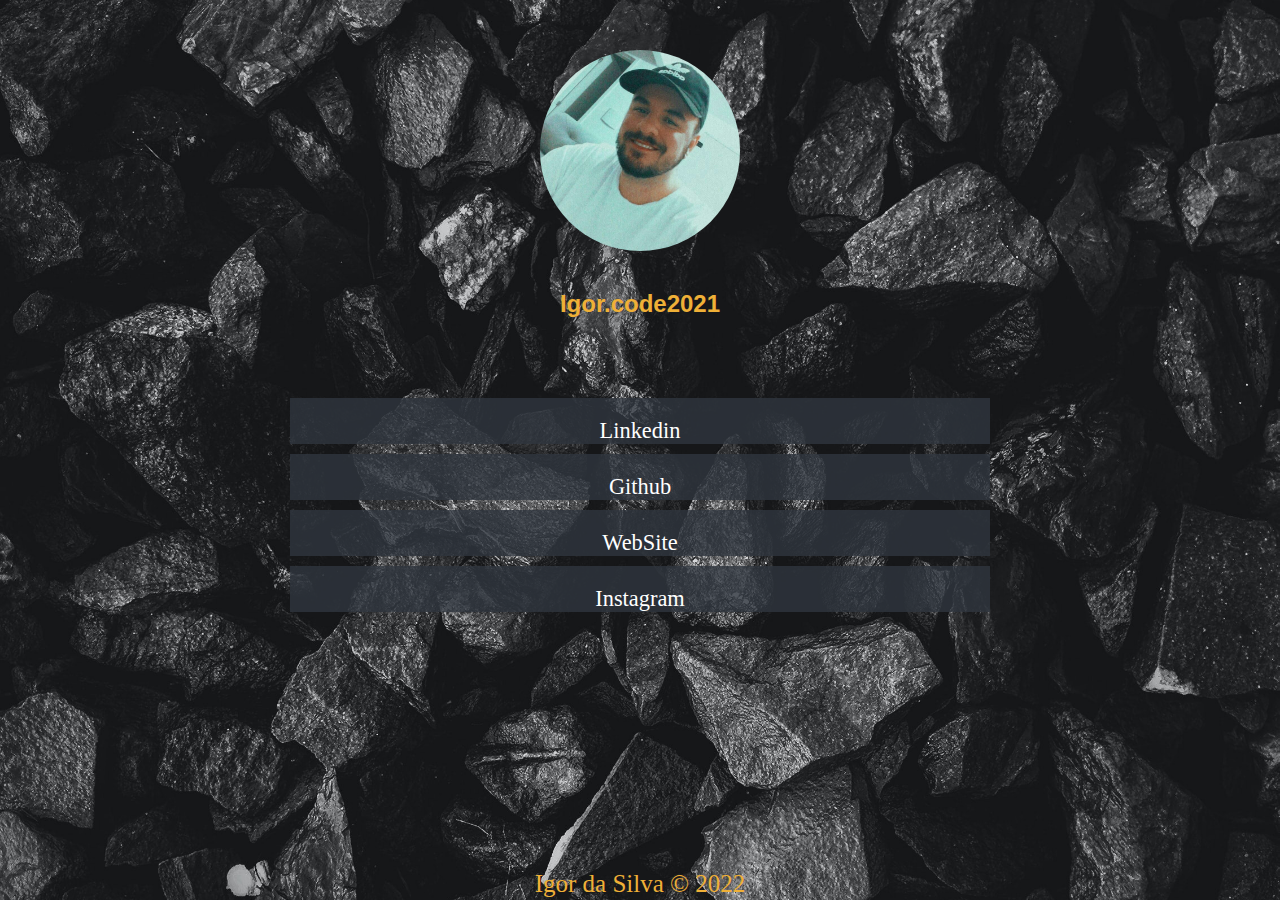
==== index.html @ f838aa42 "trocandoLinkDoWebSite" ====
<!DOCTYPE html>
<html lang="en">
<head>
    <meta charset="UTF-8">
    <meta name="viewport" content="width=device-width, initial-1">
    <meta name="description" content="Web development">
    <link rel="stylesheet" href="css/style.css">
    <link rel="shortcut icon" href="imagens/favicon/android-icon-36x36.png" type="image/x-icon">
    <title>Igor da Silva</title>
    <!-- ...fontes do google... -->
    <link rel="preconnect" href="https://fonts.googleapis.com">
    <link rel="preconnect" href="https://fonts.gstatic.com" crossorigin>
    <link href="https://fonts.googleapis.com/css2?family=Fredoka:wght@400;500;600&display=swap" rel="stylesheet">
</head>
<body>
        <div class="row">
            <div class="image_perf">
                <img src="imagens/perfil1.svg" altt="Imagem de perfil"/>
            </div>
            <div class="caption">
                <a href="https://www.instagram.com/igor.code2021/" target="_blank">Igor.code2021</a>
            </div>
            <div class="links">
                <a href="https://www.linkedin.com/in/igor-silva-08b3291a7/" target="_blank">Linkedin</a>
            </div>
            <div class="links">
                <a href="https://github.com/igorrsilvaa" target="_blank">Github</a>
            </div>
            <div class="links">
                <a href="https://igorcode2022.netlify.app/" target="_blank">WebSite</a>
            </div>
            <div class="links">
                <a href="https://www.instagram.com/igor.code2021/" target="_blank">Instagram</a>
            </div>
        </div>
        <footer class="rodape">
            <p class="rodape">Igor da Silva &copy; 2022</p>
        </footer>
<script type="text/javascript" src="main.js"></script>
</body>
</html>
---- css/style.css ----
*{
    margin: 0;
    padding:0;
}

body{
    width: 100%;
    height: 100vh;
    background: url(../imagens/fundo1.jpg) no-repeat center center;
    background-size: cover;
}

.row{
    display: flex;
    flex-direction: column;
    align-items: center;
    width: 100%;
    height: 100%;
}

.row .image_perf{
    padding-top: 50px;
}

.row .image_perf img{
    width: 120px;
}

.row .caption{
    padding-top: 35px;
    padding-bottom: 90px;
}

.row .caption a{
    text-decoration: none;
    font-family: 'Fredokai', sans-serif;
    font-size: 18px;
    font-weight: bold;
    color: #EFB037;
}

.links{
    margin-top: 10px;
    padding-top: 10px;
    width: 350px;
    background-color: rgba(48, 54, 62, 0.66);
    text-align: center;
}

.links:hover{
    background-color: rgba(25, 30, 36, 0.80);
}

.links a{
    color: #fff;
    text-decoration: none;
    font-size: 1.4em;
}

.links a:hover{
    color: #EFB037;
}

.rodape{
    display: flex;
    justify-content: center;
    margin-top: -20px;
}

.rodape p{
    font-size: 18px;
    color: #EFB037;
}

@media (min-width: 720px){
    body{
        background: url(../imagens/fundo1.jpg) no-repeat center center;
        background-size: cover;
        height: 100vh;
    }
    .row .image_perf img {
        width: 200px;
    }
    .row .caption{
        padding-top: 35px;
        padding-bottom: 70px;
    }

    .row .caption a{
        text-decoration: none;
        font-family: 'Fredokai', sans-serif;
        font-weight: 600;
        color: #EFB037;
        font-size: 1.5em;
    }

    .caption a:hover{
        color: #7a788ad7;
    }

    .links{
        margin-top: 10px;
        padding-top: 20px;
        width: 700px;
        background-color: rgba(48, 54, 62, 0.8);
        text-align: center;
    }

    .rodape{
        display: block;
        margin-top: -30px;
        text-align: center;
    }

    .rodape p{
        font-size: 25px;
        color: #EFB037;
    }
}
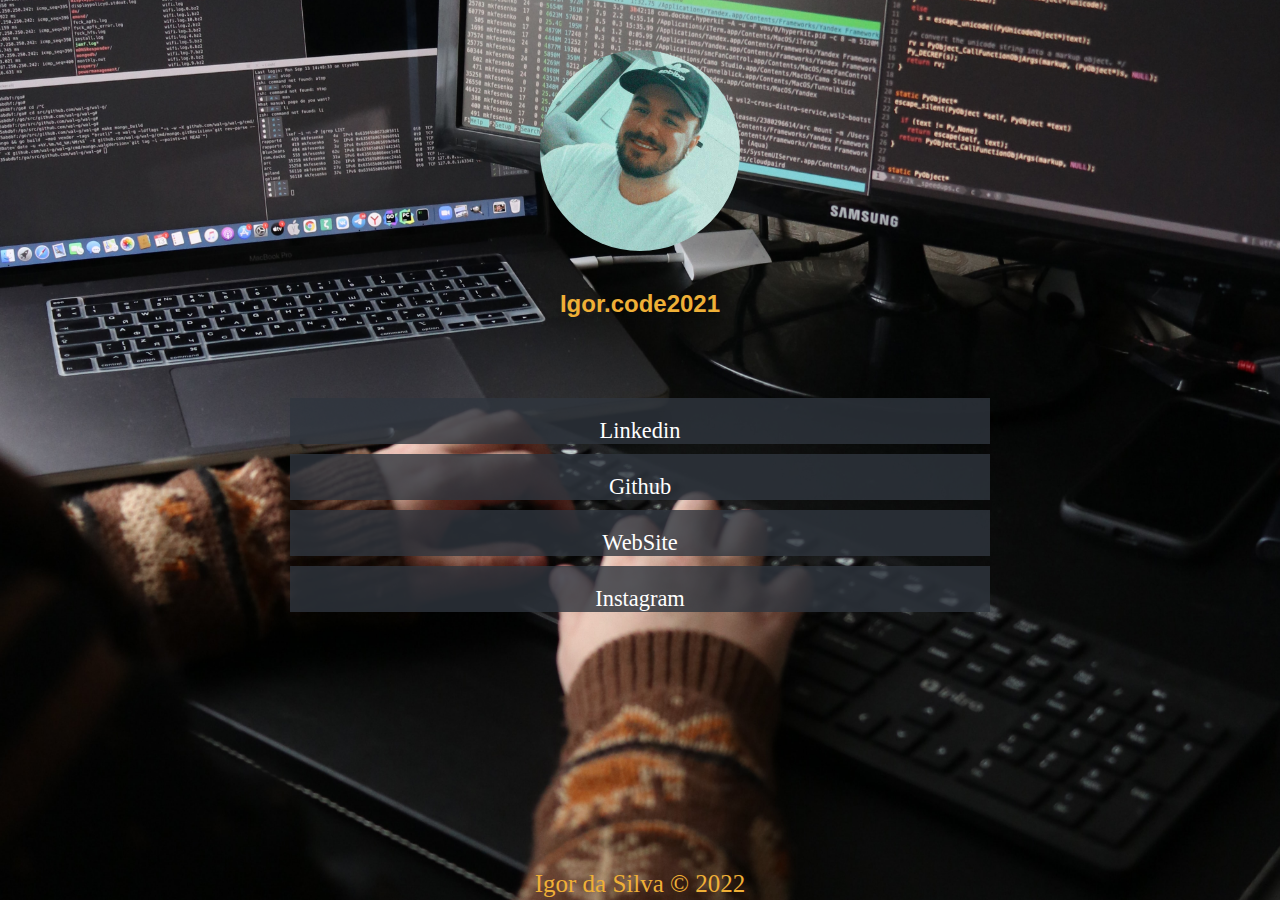
==== commit 9ab4afed: "AlteracaoNomeUsuario" ====
--- a/index.html
+++ b/index.html
@@ -30,7 +30,7 @@
                 <a href="https://igorcode2022.netlify.app/" target="_blank">WebSite</a>
             </div>
             <div class="links">
-                <a href="https://www.instagram.com/igor.code2021/" target="_blank">Instagram</a>
+                <a href="https://www.instagram.com/igor.codes/" target="_blank">Instagram</a>
             </div>
         </div>
         <footer class="rodape">
--- a/css/style.css
+++ b/css/style.css
@@ -6,7 +6,7 @@
 body{
     width: 100%;
     height: 100vh;
-    background: url(../imagens/fundo1.jpg) no-repeat center center;
+    background: url(../imagens/fundo4.jpg) no-repeat center center;
     background-size: cover;
 }
 
@@ -74,7 +74,7 @@
 
 @media (min-width: 720px){
     body{
-        background: url(../imagens/fundo1.jpg) no-repeat center center;
+        background: url(../imagens/fundo5.jpg) no-repeat center center;
         background-size: cover;
         height: 100vh;
     }
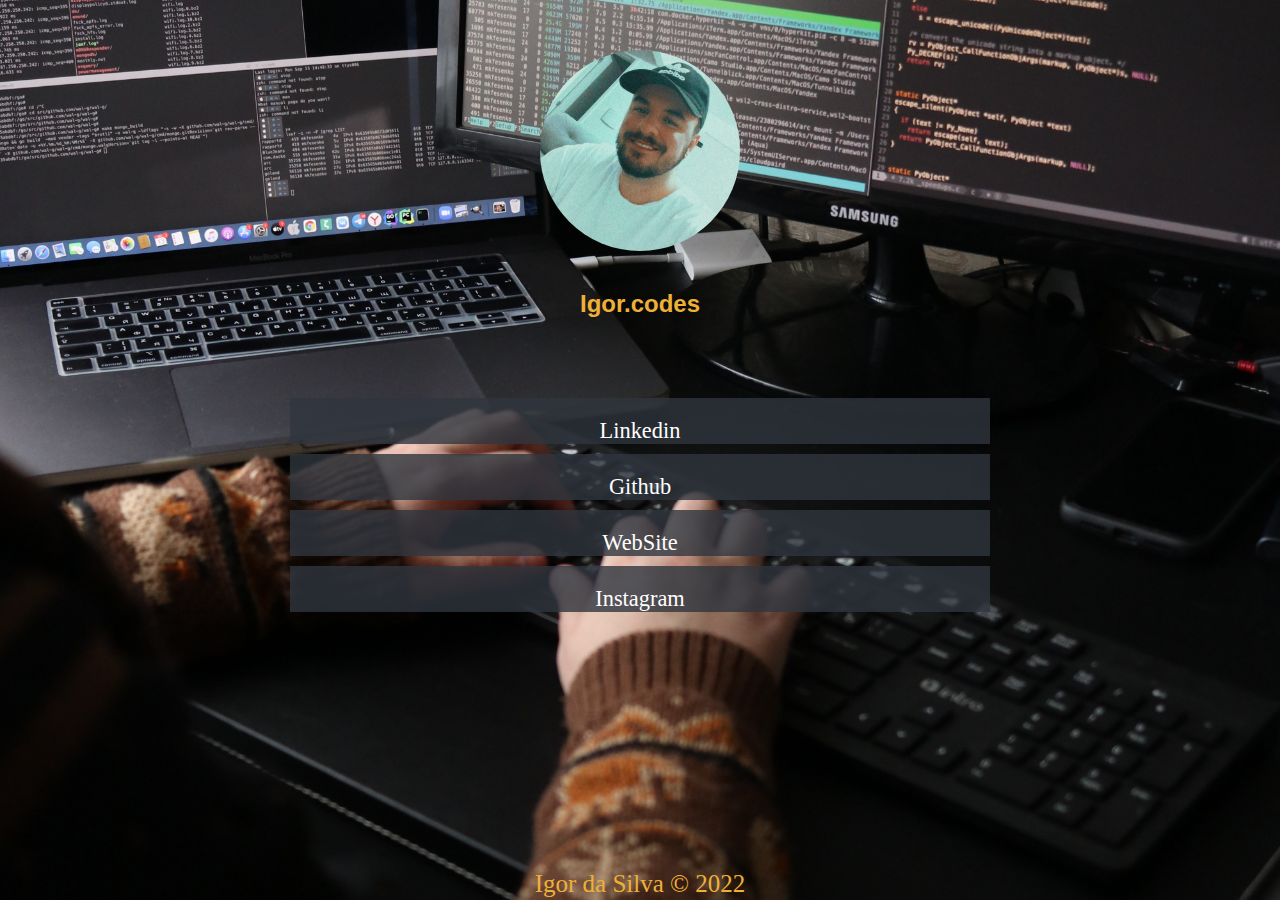
==== commit 03595245: "..." ====
--- a/index.html
+++ b/index.html
@@ -18,7 +18,7 @@
                 <img src="imagens/perfil1.svg" altt="Imagem de perfil"/>
             </div>
             <div class="caption">
-                <a href="https://www.instagram.com/igor.code2021/" target="_blank">Igor.code2021</a>
+                <a href="https://www.instagram.com/igor.codes/" target="_blank">Igor.codes</a>
             </div>
             <div class="links">
                 <a href="https://www.linkedin.com/in/igor-silva-08b3291a7/" target="_blank">Linkedin</a>
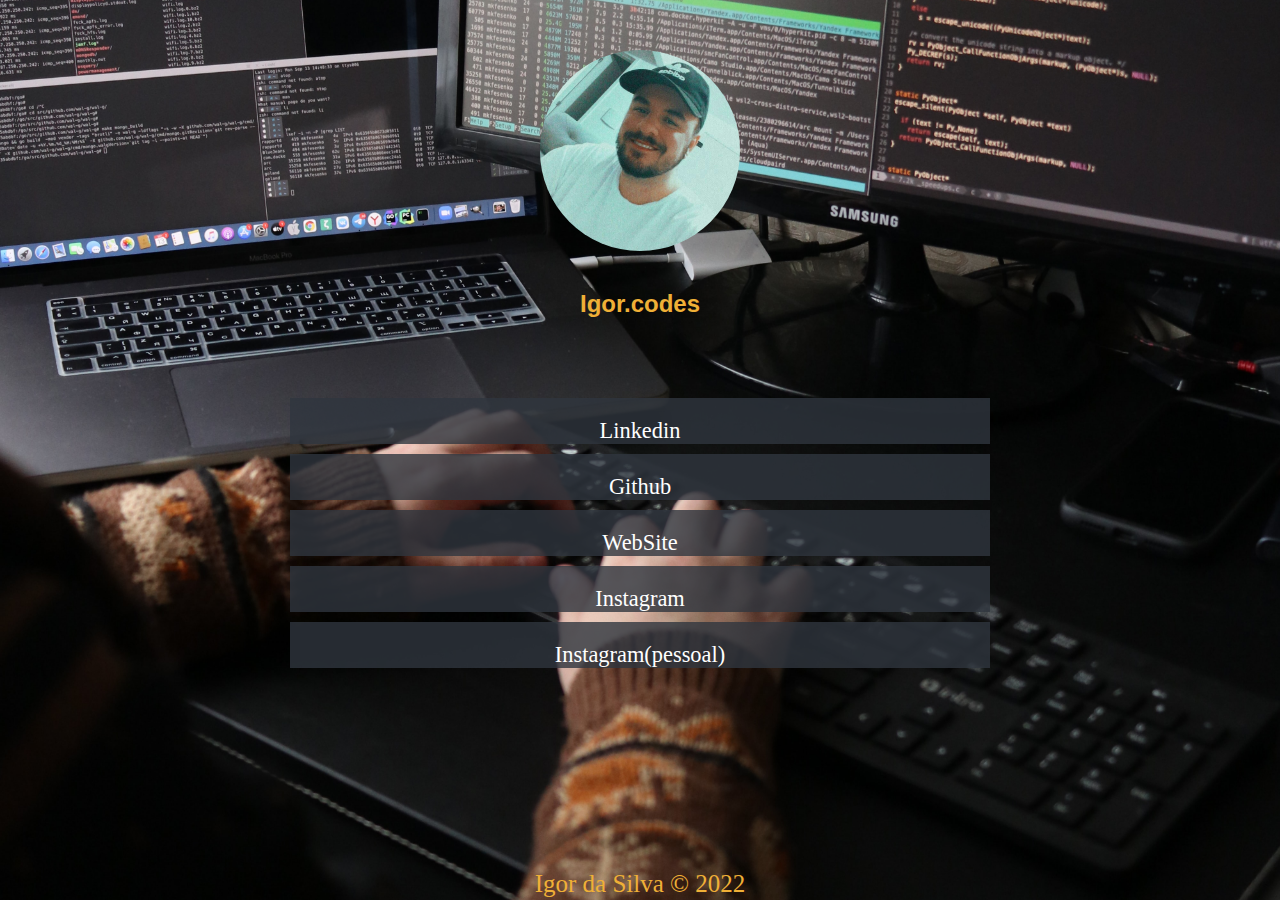
==== commit a5320d1c: "..." ====
--- a/index.html
+++ b/index.html
@@ -32,10 +32,14 @@
             <div class="links">
                 <a href="https://www.instagram.com/igor.codes/" target="_blank">Instagram</a>
             </div>
+            <div class="links">
+                <a href="https://www.instagram.com/silvaigor95/" target="_blank">Instagram(pessoal)</a>
+            </div>
         </div>
+
         <footer class="rodape">
             <p class="rodape">Igor da Silva &copy; 2022</p>
         </footer>
-<script type="text/javascript" src="main.js"></script>
+<script type="text/javascript" src="index.js"></script>
 </body>
-</html>
+</html>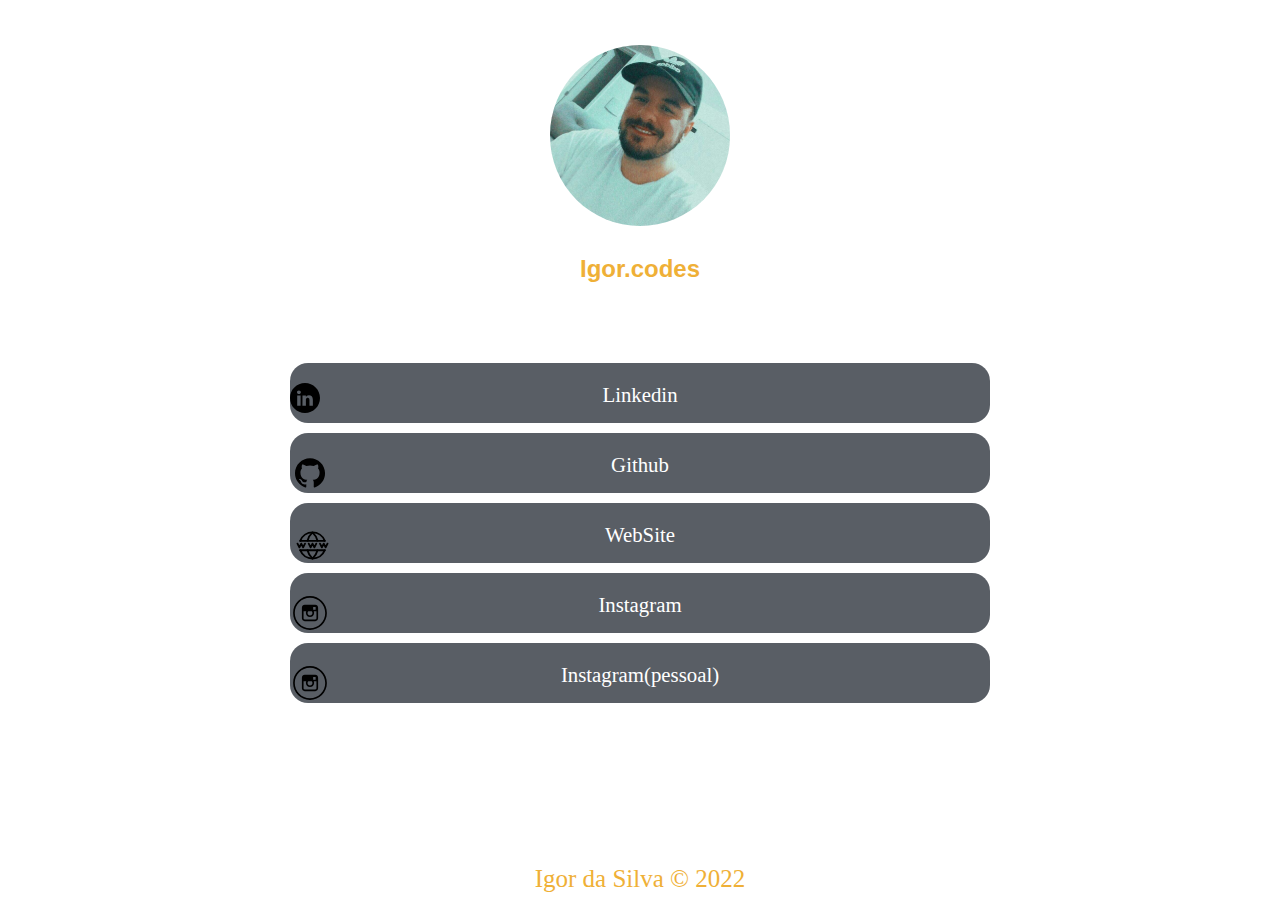
==== commit 983dd8b6: "AlteracaoNaImagemDeFundoEAdicionadoOsIcons" ====
--- a/index.html
+++ b/index.html
@@ -20,21 +20,32 @@
             <div class="caption">
                 <a href="https://www.instagram.com/igor.codes/" target="_blank">Igor.codes</a>
             </div>
+
             <div class="links">
+                <img class="IconLinkedin" src="imagens/linkedin.svg"/>
                 <a href="https://www.linkedin.com/in/igor-silva-08b3291a7/" target="_blank">Linkedin</a>
             </div>
+
             <div class="links">
+                <img class="IconGit" src="imagens/github.svg"/>
                 <a href="https://github.com/igorrsilvaa" target="_blank">Github</a>
             </div>
+
             <div class="links">
+                <img class="IconWeb" src="imagens/website.svg">
                 <a href="https://igorcode2022.netlify.app/" target="_blank">WebSite</a>
             </div>
+
             <div class="links">
+                <img  class="IconInstagram" src="imagens/Instagram.svg">
                 <a href="https://www.instagram.com/igor.codes/" target="_blank">Instagram</a>
             </div>
+
             <div class="links">
+                <img  class="IconInstagram" src="imagens/Instagram.svg">
                 <a href="https://www.instagram.com/silvaigor95/" target="_blank">Instagram(pessoal)</a>
             </div>
+
         </div>
 
         <footer class="rodape">
--- a/css/style.css
+++ b/css/style.css
@@ -6,7 +6,7 @@
 body{
     width: 100%;
     height: 100vh;
-    background: url(../imagens/fundo4.jpg) no-repeat center center;
+    background: url(../imagens/fundo2.jpg) no-repeat center center;
     background-size: cover;
 }
 
@@ -19,7 +19,7 @@
 }
 
 .row .image_perf{
-    padding-top: 50px;
+    padding-top: 45px;
 }
 
 .row .image_perf img{
@@ -27,8 +27,8 @@
 }
 
 .row .caption{
-    padding-top: 35px;
-    padding-bottom: 90px;
+    padding-top: 20px;
+    padding-bottom: 60px;
 }
 
 .row .caption a{
@@ -36,15 +36,17 @@
     font-family: 'Fredokai', sans-serif;
     font-size: 18px;
     font-weight: bold;
-    color: #EFB037;
+    color: #747474;
 }
 
 .links{
-    margin-top: 10px;
-    padding-top: 10px;
+    margin-top: 5px;
+    padding-top: 2px;
     width: 350px;
+    height: 40px;
     background-color: rgba(48, 54, 62, 0.66);
     text-align: center;
+    border-radius: 18px;
 }
 
 .links:hover{
@@ -54,35 +56,65 @@
 .links a{
     color: #fff;
     text-decoration: none;
-    font-size: 1.4em;
+    font-size: 1.3em;
 }
 
 .links a:hover{
     color: #EFB037;
 }
 
+.IconGit{
+    width: 40px;
+    display: flex;
+    position: absolute;
+}
+
+.IconLinkedin{
+    width: 30px;
+    display: flex;
+    position: absolute;
+}
+
+.IconWeb{
+    width: 45px;
+    display: flex;
+    position: absolute;
+}
+
+.IconInstagram{
+    width: 40px;
+    display: flex;
+    position: absolute;
+}
+
+.IconInstagram{
+    width: 40px;
+    display: flex;
+    position: absolute;
+}
+
 .rodape{
     display: flex;
     justify-content: center;
-    margin-top: -20px;
+    margin-top: -15px;
 }
 
 .rodape p{
     font-size: 18px;
-    color: #EFB037;
+    color: #8b8b8b;
 }
 
 @media (min-width: 720px){
     body{
-        background: url(../imagens/fundo5.jpg) no-repeat center center;
+        background: url(../imagens/Fundo1.jpg) no-repeat center center;
         background-size: cover;
         height: 100vh;
     }
     .row .image_perf img {
-        width: 200px;
+        width: 180px;
     }
     .row .caption{
-        padding-top: 35px;
+        padding-top: 25px;
         padding-bottom: 70px;
     }
 
@@ -108,7 +140,7 @@
 
     .rodape{
         display: block;
-        margin-top: -30px;
+        margin-top: -35px;
         text-align: center;
     }
 
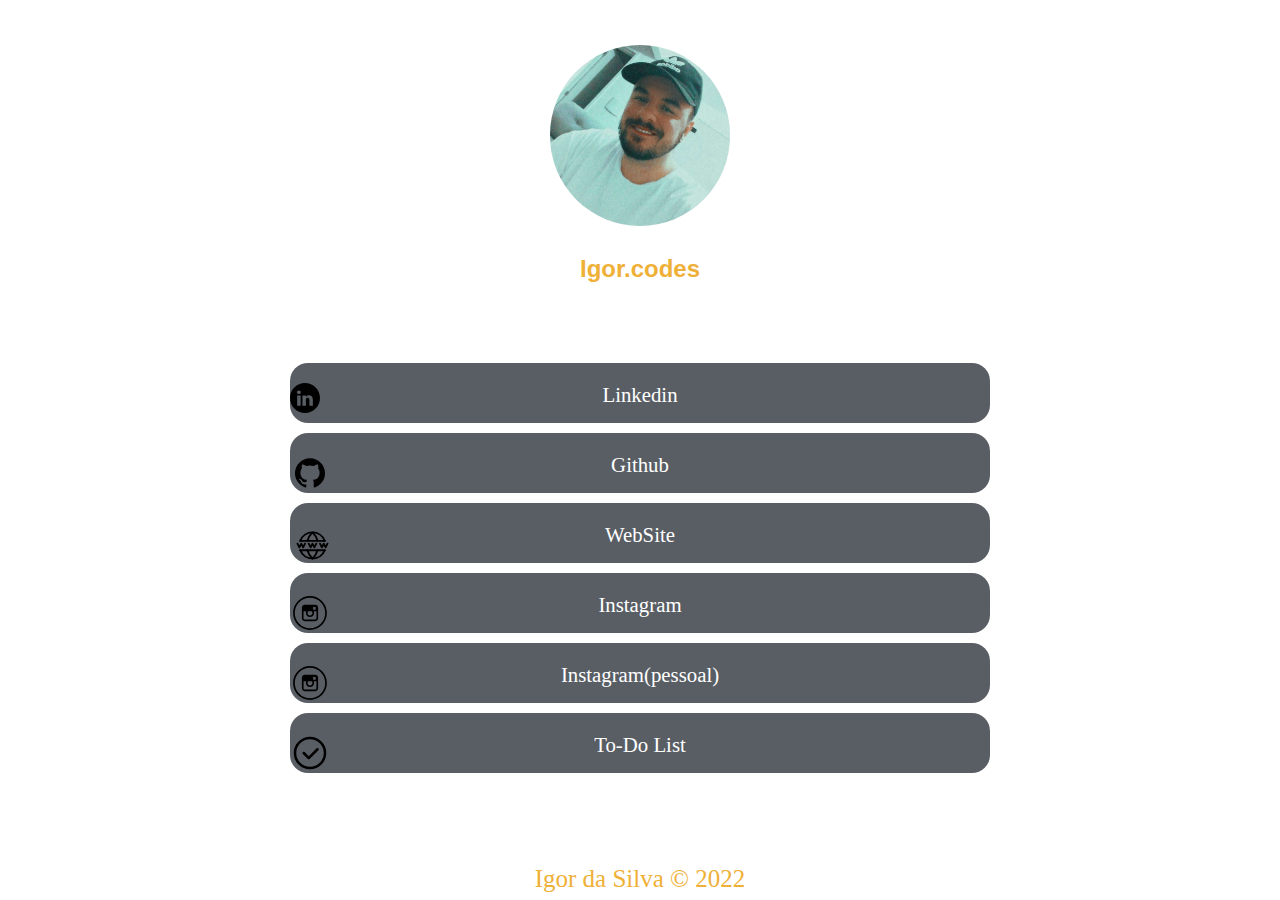
==== commit 4f6a8530: "AdicionadoToDo" ====
--- a/index.html
+++ b/index.html
@@ -46,6 +46,11 @@
                 <a href="https://www.instagram.com/silvaigor95/" target="_blank">Instagram(pessoal)</a>
             </div>
 
+            <div class="links">
+                <img  class="IconCheck" src="imagens/checked.svg">
+                <a href="https://to-do-list-item.netlify.app/" target="_blank">To-Do List</a>
+            </div>
+
         </div>
 
         <footer class="rodape">
--- a/css/style.css
+++ b/css/style.css
@@ -93,6 +93,12 @@
     position: absolute;
 }
 
+.IconCheck{
+    width: 40px;
+    display: flex;
+    position: absolute;
+}
+
 .rodape{
     display: flex;
     justify-content: center;
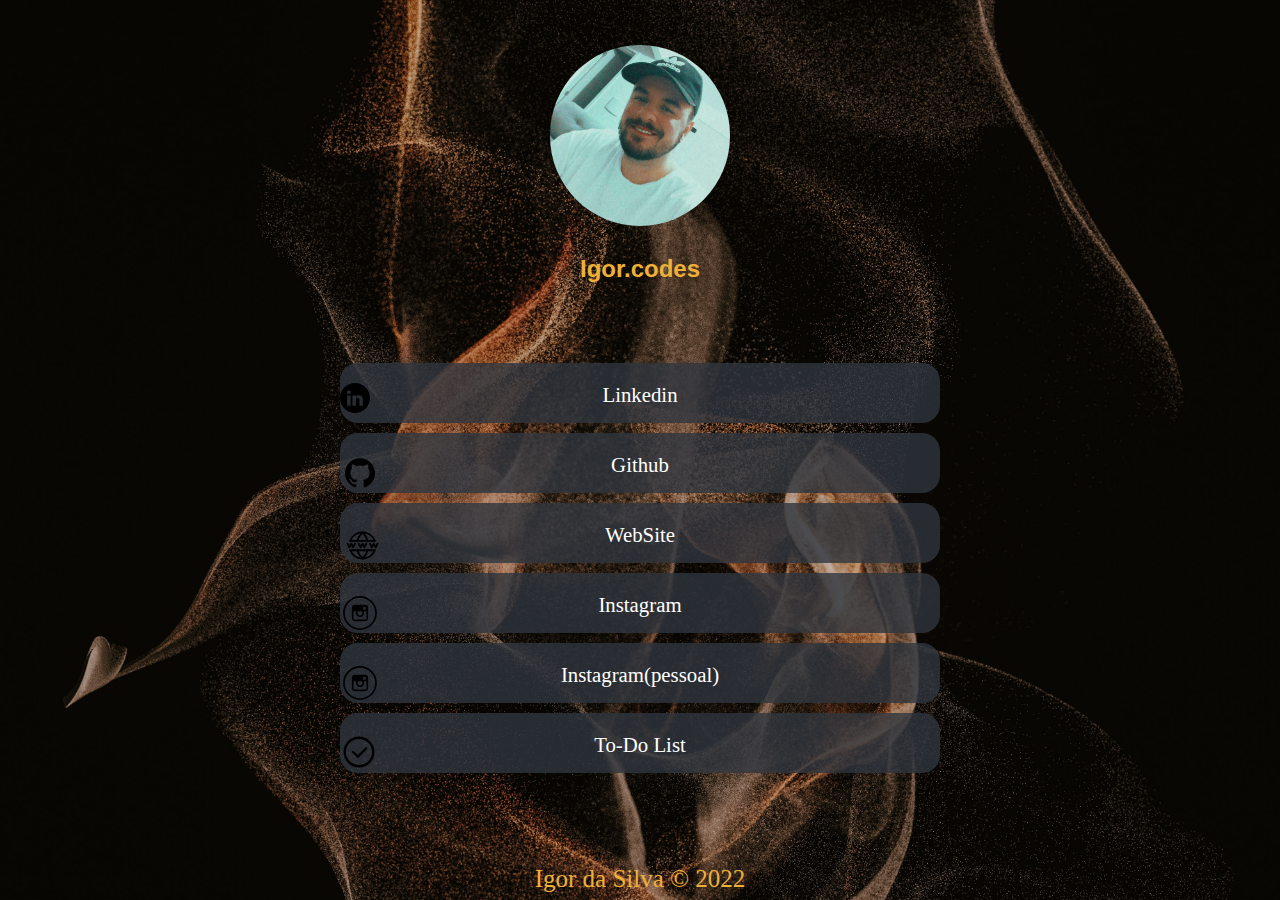
==== commit 7e8a0217: "FundoNovo" ====
--- a/index.html
+++ b/index.html
@@ -6,7 +6,7 @@
     <meta name="description" content="Web development">
     <link rel="stylesheet" href="css/style.css">
     <link rel="shortcut icon" href="imagens/favicon/android-icon-36x36.png" type="image/x-icon">
-    <title>Igor da Silva</title>
+    <title>Igor da Silva Francisco</title>
     <!-- ...fontes do google... -->
     <link rel="preconnect" href="https://fonts.googleapis.com">
     <link rel="preconnect" href="https://fonts.gstatic.com" crossorigin>
--- a/css/style.css
+++ b/css/style.css
@@ -6,7 +6,7 @@
 body{
     width: 100%;
     height: 100vh;
-    background: url(../imagens/fundo2.jpg) no-repeat center center;
+    background: url(../imagens/FundoTeste.jpg) no-repeat center center;
     background-size: cover;
 }
 
@@ -42,7 +42,7 @@
 .links{
     margin-top: 5px;
     padding-top: 2px;
-    width: 350px;
+    width: 300px;
     height: 40px;
     background-color: rgba(48, 54, 62, 0.66);
     text-align: center;
@@ -94,7 +94,7 @@
 }
 
 .IconCheck{
-    width: 40px;
+    width: 38px;
     display: flex;
     position: absolute;
 }
@@ -112,7 +112,7 @@
 
 @media (min-width: 720px){
     body{
-        background: url(../imagens/Fundo1.jpg) no-repeat center center;
+        background: url(../imagens/FundoTeste3.jpg) no-repeat center center;
         background-size: cover;
         height: 100vh;
     }
@@ -139,7 +139,7 @@
     .links{
         margin-top: 10px;
         padding-top: 20px;
-        width: 700px;
+        width: 600px;
         background-color: rgba(48, 54, 62, 0.8);
         text-align: center;
     }
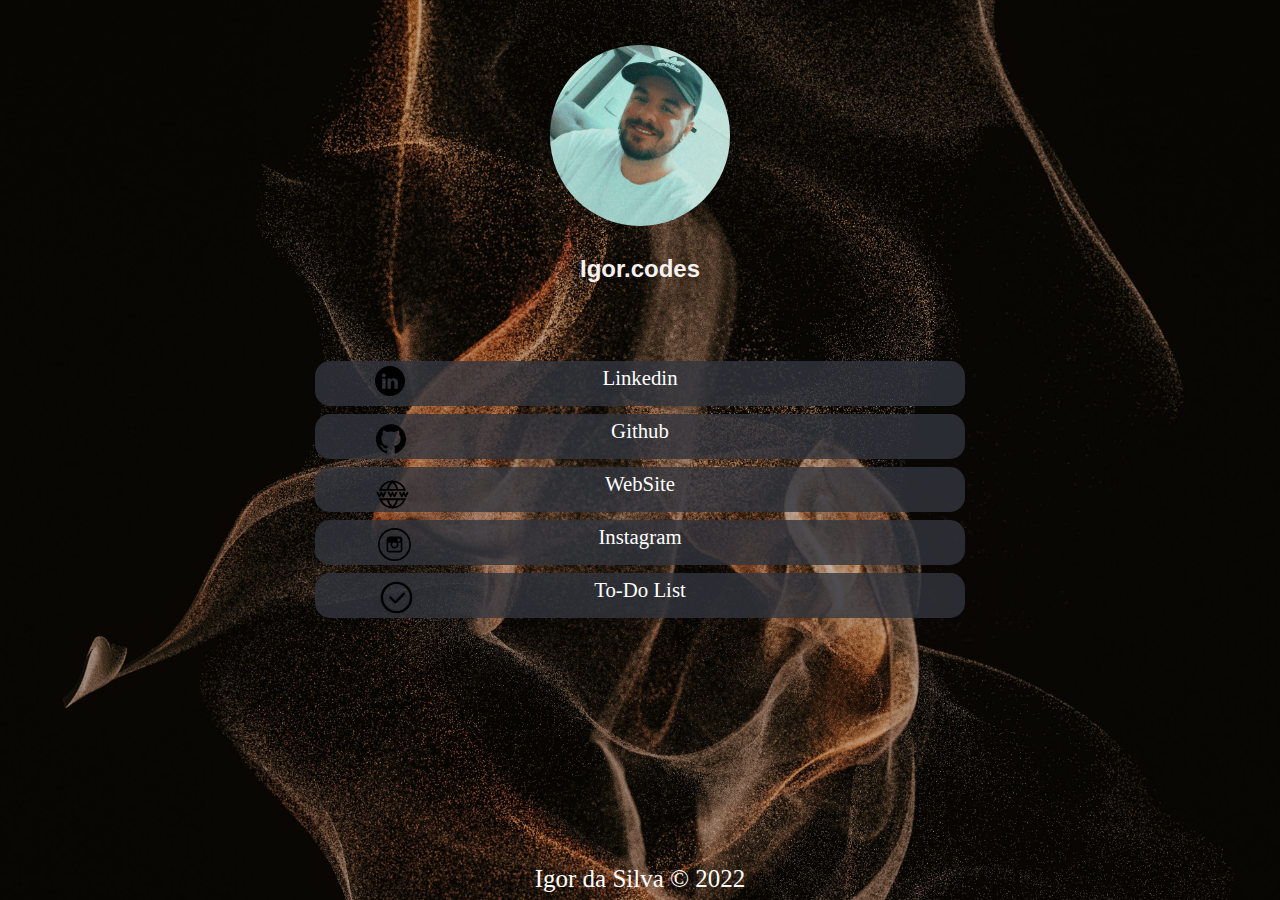
==== commit 80c860f6: "AjustesPositionsIcons" ====
--- a/index.html
+++ b/index.html
@@ -41,10 +41,10 @@
                 <a href="https://www.instagram.com/igor.codes/" target="_blank">Instagram</a>
             </div>
 
-            <div class="links">
-                <img  class="IconInstagram" src="imagens/Instagram.svg">
-                <a href="https://www.instagram.com/silvaigor95/" target="_blank">Instagram(pessoal)</a>
-            </div>
+<!--            <div class="links">-->
+<!--                <img  class="IconInstagram2" src="imagens/Instagram.svg">-->
+<!--                <a href="https://www.instagram.com/silvaigor95/" target="_blank">Instagram(pessoal)</a>-->
+<!--            </div>-->
 
             <div class="links">
                 <img  class="IconCheck" src="imagens/checked.svg">
--- a/css/style.css
+++ b/css/style.css
@@ -6,7 +6,7 @@
 body{
     width: 100%;
     height: 100vh;
-    background: url(../imagens/FundoTeste.jpg) no-repeat center center;
+    background: url(../imagens/FundoTeste3.jpg) no-repeat center center;
     background-size: cover;
 }
 
@@ -36,7 +36,7 @@
     font-family: 'Fredokai', sans-serif;
     font-size: 18px;
     font-weight: bold;
-    color: #747474;
+    color: #f6f2f2;
 }
 
 .links{
@@ -46,7 +46,7 @@
     height: 40px;
     background-color: rgba(48, 54, 62, 0.66);
     text-align: center;
-    border-radius: 18px;
+    border-radius: 15px;
 }
 
 .links:hover{
@@ -66,11 +66,13 @@
 .IconGit{
     width: 40px;
     display: flex;
+    margin-left: 56px;
     position: absolute;
 }
 
 .IconLinkedin{
     width: 30px;
+    margin-left: 60px;
     display: flex;
     position: absolute;
 }
@@ -78,24 +80,28 @@
 .IconWeb{
     width: 45px;
     display: flex;
+    margin-left: 55px;
     position: absolute;
 }
 
 .IconInstagram{
-    width: 40px;
+    width: 39px;
     display: flex;
+    margin-left: 60px;
     position: absolute;
 }
 
-.IconInstagram{
-    width: 40px;
-    display: flex;
-    position: absolute;
-}
+/*.IconInstagram2{*/
+/*    width: 40px;*/
+/*    display: flex;*/
+/*    margin-left: 25px;*/
+/*    position: absolute;*/
+/*}*/
 
 .IconCheck{
-    width: 38px;
+    width: 39px;
     display: flex;
+    margin-left: 62px;
     position: absolute;
 }
 
@@ -107,7 +113,7 @@
 
 .rodape p{
     font-size: 18px;
-    color: #8b8b8b;
+    color: #ffffff;
 }
 
 @media (min-width: 720px){
@@ -128,7 +134,7 @@
         text-decoration: none;
         font-family: 'Fredokai', sans-serif;
         font-weight: 600;
-        color: #EFB037;
+        color: #f6f2f2;
         font-size: 1.5em;
     }
 
@@ -137,12 +143,13 @@
     }
 
     .links{
-        margin-top: 10px;
-        padding-top: 20px;
-        width: 600px;
-        background-color: rgba(48, 54, 62, 0.8);
+        margin-top: 8px;
+        padding-top: 5px;
+        width: 650px;
+        background-color: rgba(50, 54, 62, 0.8);
         text-align: center;
     }
+
 
     .rodape{
         display: block;
@@ -152,6 +159,6 @@
 
     .rodape p{
         font-size: 25px;
-        color: #EFB037;
+        color: #ffffff;
     }
 }
